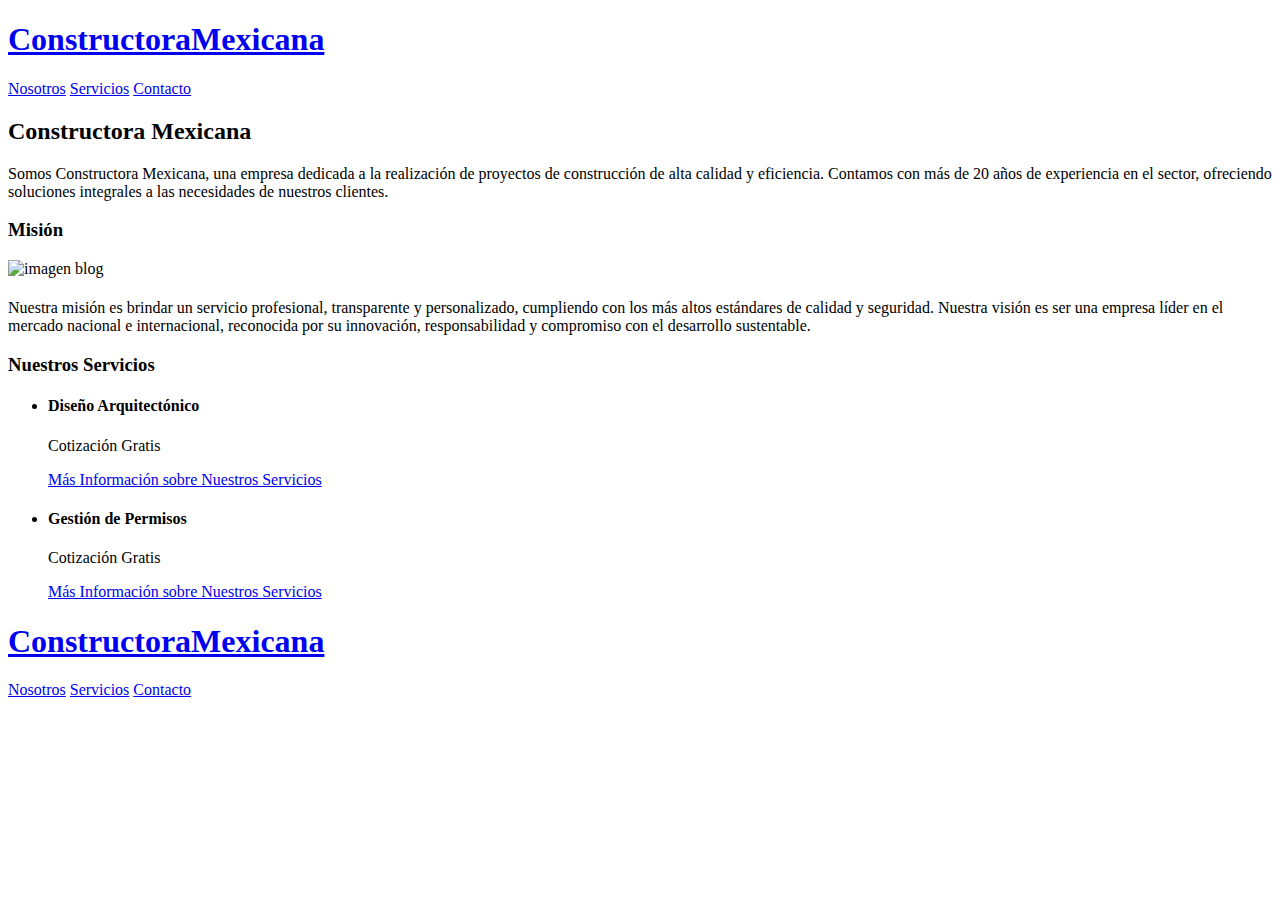
==== index.html @ 45c8fb24 "Initial commit" ====
<!DOCTYPE html>
<html lang="es">
	<head>
		<meta charset="UTF-8">
		<meta name="viewport" content="width=device-width, initial-scale=1.0">
		<title>Constructora Mexicana</title>

		<!-- SEO -->
		<meta name="description" content="Ejemplo de una Página para una Constructora">

		<!-- Prefetch -->
		<link rel="prefetch" href="nosotros.html" as="document">

		<!-- Preload -->
		<link rel="preload" href="css/normalize.css" as="style">
		<link rel="stylesheet" href="css/normalize.css">

		<link rel="preload" href="css/styles.css" as="style">
		<link rel="stylesheet" href="css/styles.css">

		<link rel="preload" href="https://fonts.googleapis.com/css2?family=Open+Sans&family=PT+Sans:wght@400;700&display=swap" crossorigin="crossorigin" as="font">
		<link rel="preconnect" href="https://fonts.gstatic.com">
		<link href="https://fonts.googleapis.com/css2?family=Open+Sans&family=PT+Sans:wght@400;700&display=swap" rel="stylesheet">

	</head>
	<body>
		<header class="header">
			<div class="contenedor">
				<div class="barra">
					<a class="logo" href="index.html">
						<h1 class="logo__nombre no-margin centrar-texto"><span class="logo__bold">ConstructoraMexicana</span></h1>
					</a>

					<nav class="navegacion">
						<a href="nosotros.html" class="navegacion__enlace">Nosotros</a>
						<a href="servicios.html" class="navegacion__enlace">Servicios</a>
						<a href="contacto.html" class="navegacion__enlace">Contacto</a>
					</nav>
				</div>
			</div>
			<div class="header__texto">
				<h2 class="no-margin">Constructora Mexicana</h2>
				<p class="aux-margin">Somos <span>Constructora Mexicana</span>, una empresa dedicada a la realización de proyectos de construcción de alta calidad y eficiencia. Contamos con más de 20 años de experiencia en el sector, ofreciendo soluciones integrales a las necesidades de nuestros clientes.</p>
			</div>
		</header>

		<div class="contenedor contenido-principal">
			<main class="blog">
				<h3>Misión</h3>

				<article class="entrada">
					<div class="entrada__imagen">
						<picture>
							<source loading="lazy" srcset="img/blog1.webp" type="image/webp">
							<img loading="lazy" src="img/blog1.jpg" alt="imagen blog">
						</picture>
					</div>
					<div class="entrada__contenido">
						<h4 class="no-margin"></h4>
						<p>Nuestra misión es brindar un servicio profesional, transparente y personalizado, cumpliendo con los más altos estándares de calidad y seguridad. Nuestra visión es ser una empresa líder en el mercado nacional e internacional, reconocida por su innovación, responsabilidad y compromiso con el desarrollo sustentable.</p>
					</div>
				</article>

			</main>

			<aside class="sidebar">
				<h3>Nuestros Servicios</h3>

				<ul class="cursos no-padding">
					<li class="widget-curso">
						<h4 class="no-margin">Diseño Arquitectónico</h4>
						<p class="widget-curso__label">Cotización <span class="widget-curso__info">Gratis</span></p>
						<a href="servicios.html" class="boton boton--secundario">Más Información sobre Nuestros Servicios</a>
					</li>
					<li class="widget-curso">
						<h4 class="no-margin">Gestión de Permisos</h4>
						<p class="widget-curso__label">Cotización <span class="widget-curso__info">Gratis</span></p>
						<a href="servicios.html" class="boton boton--secundario">Más Información sobre Nuestros Servicios</a>
					</li>
				</ul>
			</aside>
		</div>

		<footer class="footer">
			<div class="contenedor">
				<div class="barra">
					<a class="logo" href="index.html">
						<h1 class="logo__nombre no-margin centrar-texto"><span class="logo__bold">ConstructoraMexicana</span></h1>
					</a>

					<nav class="navegacion">
						<a href="nosotros.html" class="navegacion__enlace">Nosotros</a>
						<a href="servicios.html" class="navegacion__enlace">Servicios</a>
						<a href="contacto.html" class="navegacion__enlace">Contacto</a>
					</nav>
				</div>
			</div>
		</footer>

		<script src="js/modernizr.js"></script>

	</body>
</html>
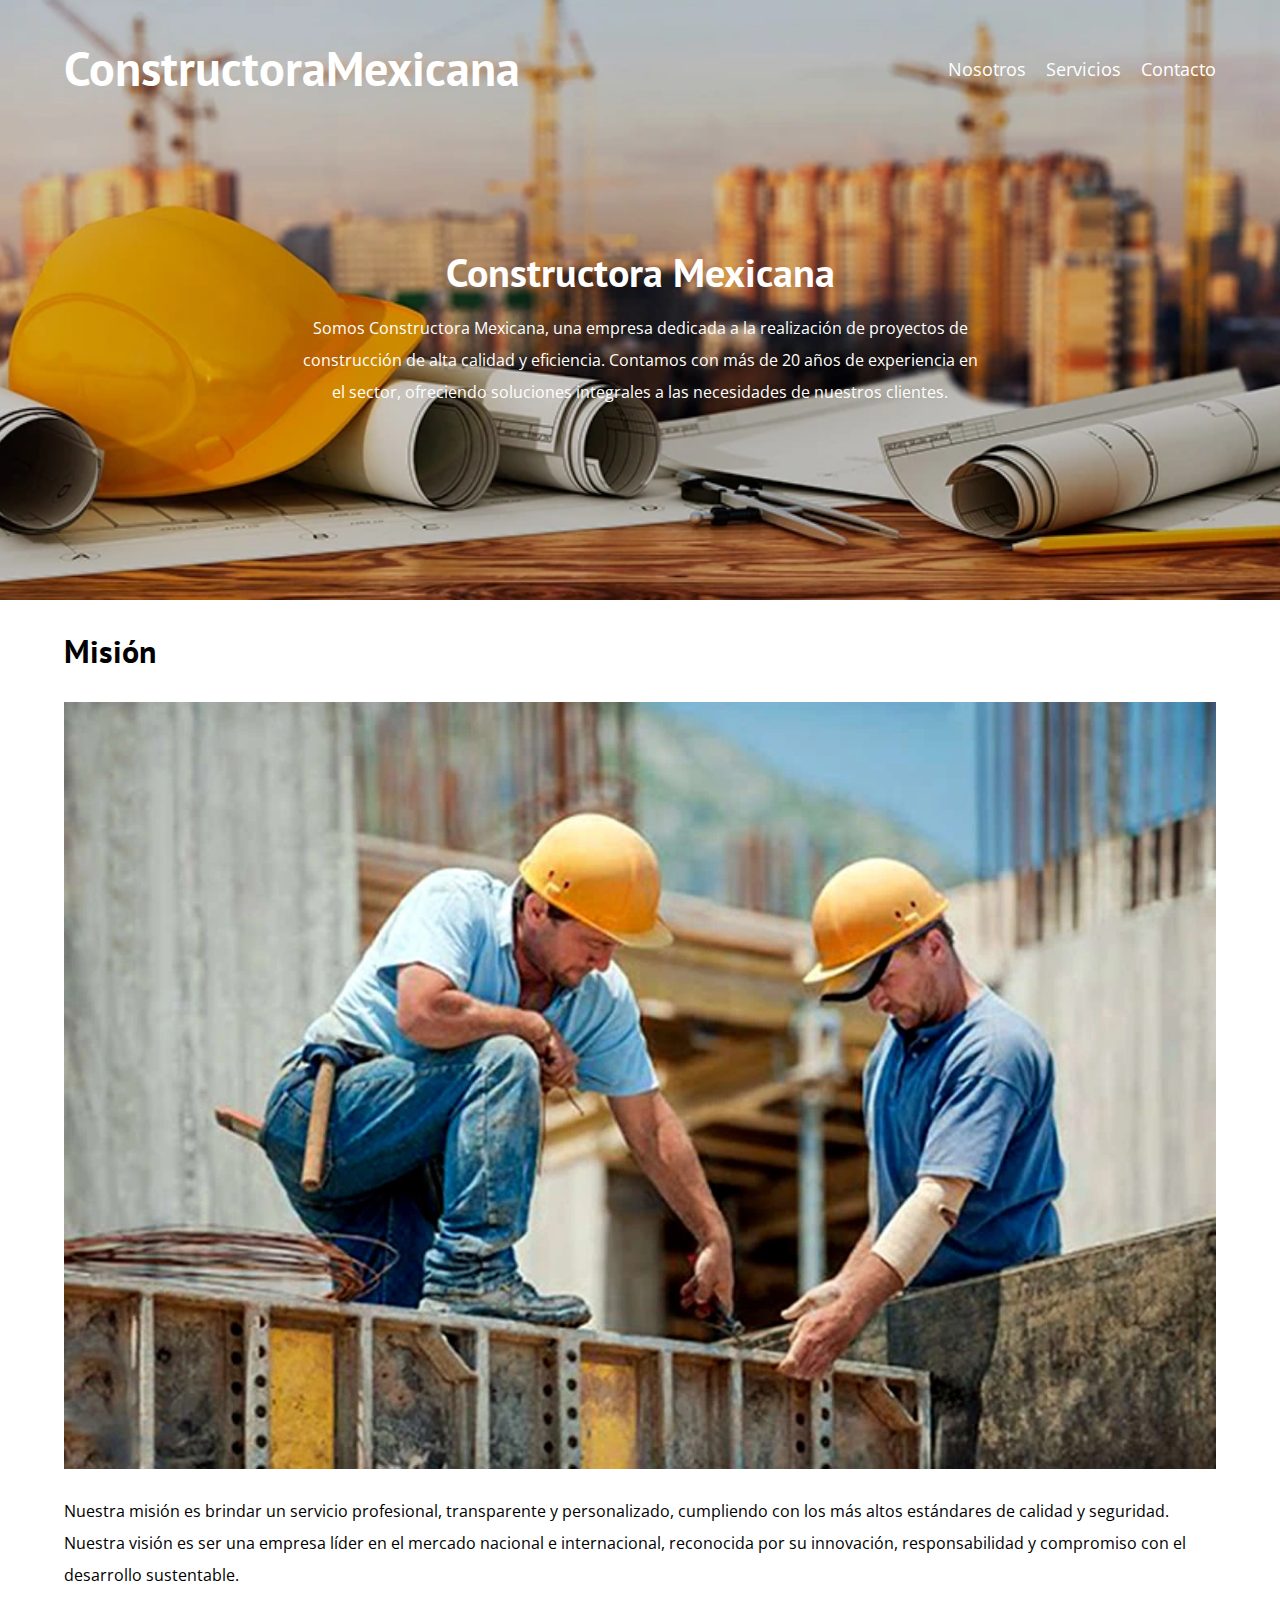
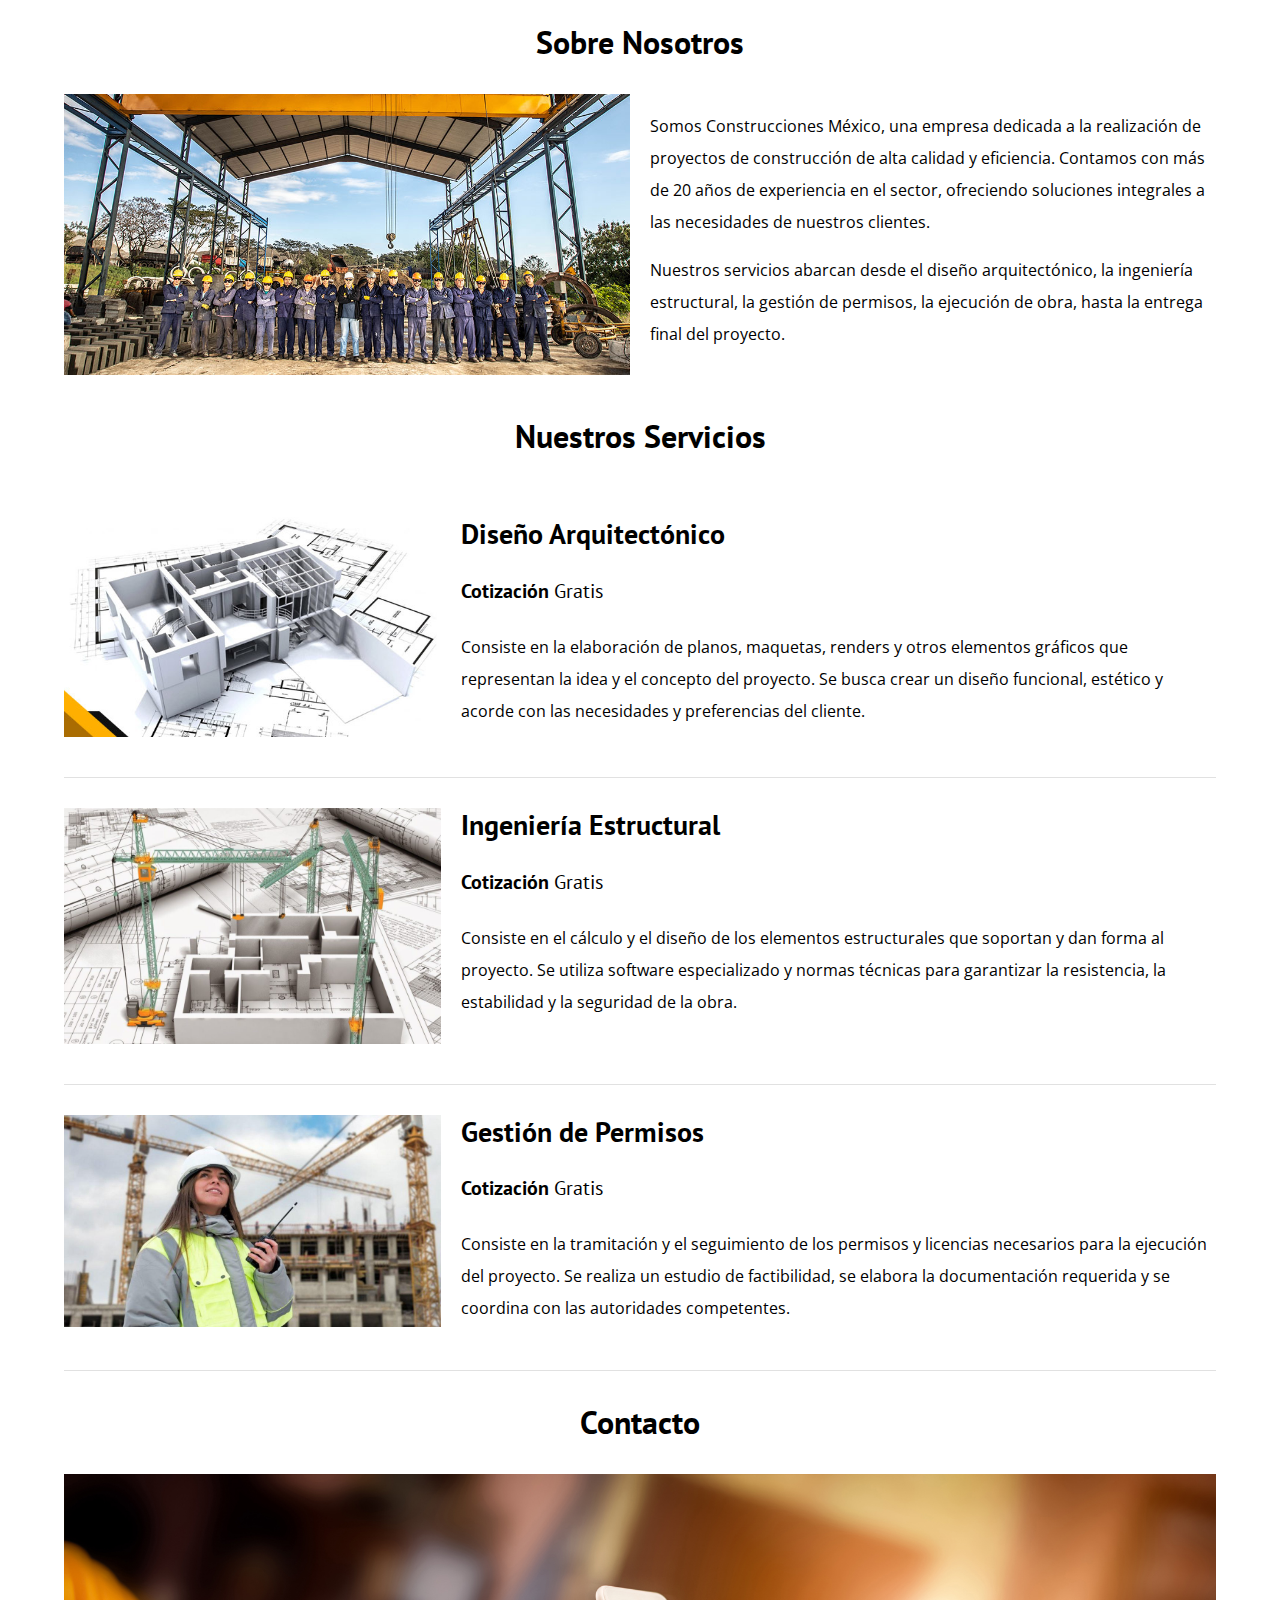
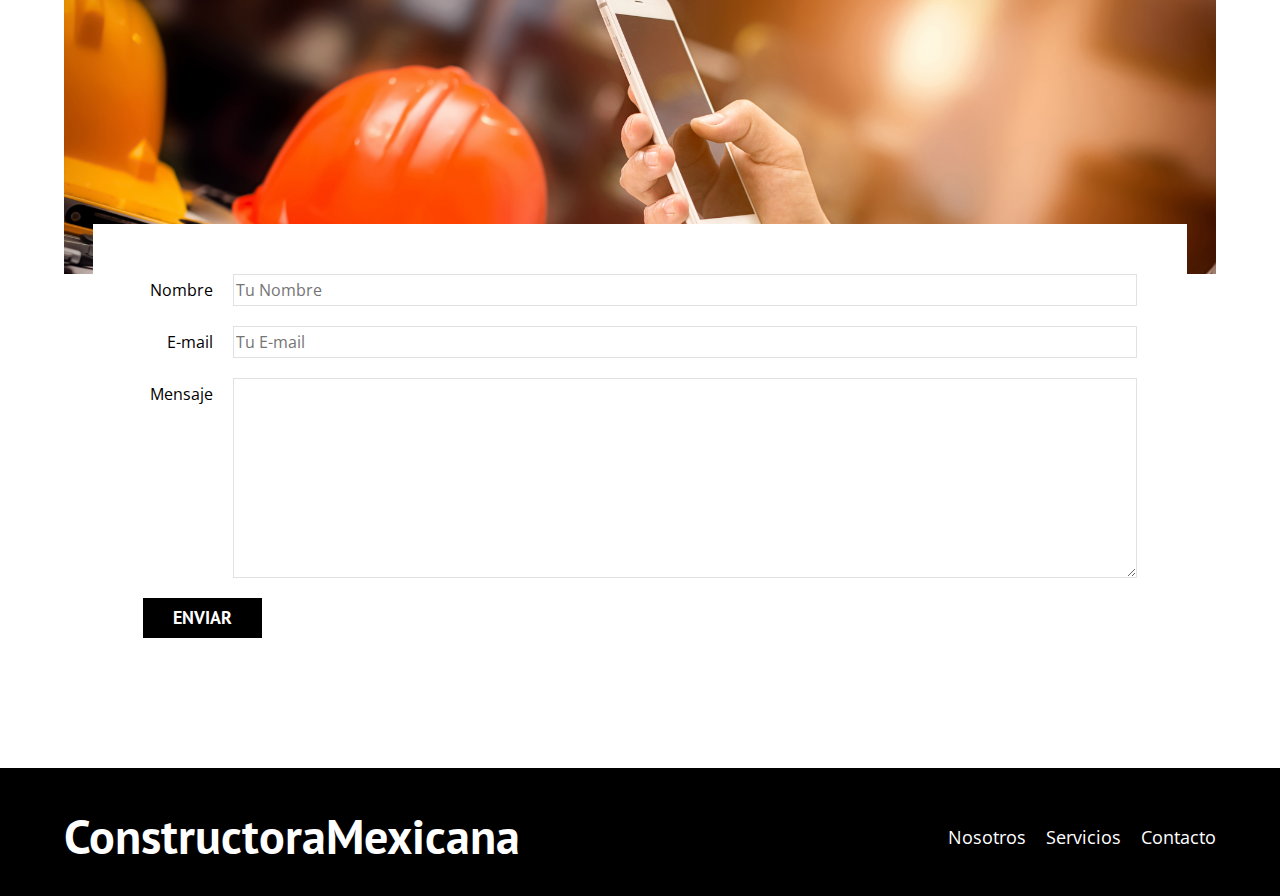
==== commit a8be66cb: "Update index.html" ====
--- a/index.html
+++ b/index.html
@@ -61,8 +61,79 @@
 					</div>
 				</article>
 
+                <h3 class="centrar-texto">Sobre Nosotros</h3>
+
+			<div class="sobre-nosotros">
+				<div class="sobre-nosotros__imagen">
+					<img src="img/nosotros.jpg" alt="imagen nosotros">
+				</div>
+				<div class="sobre-nosotros__texto">
+					<p>Somos <span>Construcciones México</span>, una empresa dedicada a la realización de proyectos de construcción de alta calidad y eficiencia. Contamos con más de 20 años de experiencia en el sector, ofreciendo soluciones integrales a las necesidades de nuestros clientes. </p>
+
+					<p>Nuestros servicios abarcan desde el diseño arquitectónico, la ingeniería estructural, la gestión de permisos, la ejecución de obra, hasta la entrega final del proyecto.</p>
+				</div>
+			</div>
+
+            <h3 class="centrar-texto">Nuestros Servicios</h3>
+
+			<div class="curso">
+				<div class="curso__imagen">
+					<img src="img/curso1.jpg" alt="Imagen Curso">
+				</div>
+				<div class="curso__informacion">
+					<h4 class="no-margin">Diseño Arquitectónico</h4>
+					<p class="curso__label">Cotización <span class="curso__info">Gratis</span></p>
+					<p class="curso__descripcion">Consiste en la elaboración de planos, maquetas, renders y otros elementos gráficos que representan la idea y el concepto del proyecto. Se busca crear un diseño funcional, estético y acorde con las necesidades y preferencias del cliente.</p>
+				</div>				
+			</div> <!-- .curso -->
+
+			<div class="curso">
+				<div class="curso__imagen">
+					<img src="img/curso2.jpg" alt="Imagen Curso">
+				</div>
+				<div class="curso__informacion">
+					<h4 class="no-margin">Ingeniería Estructural</h4>
+					<p class="curso__label">Cotización <span class="curso__info">Gratis</span></p>
+					<p class="curso__descripcion">Consiste en el cálculo y el diseño de los elementos estructurales que soportan y dan forma al proyecto. Se utiliza software especializado y normas técnicas para garantizar la resistencia, la estabilidad y la seguridad de la obra.</p>
+				</div>				
+			</div> <!-- .curso -->
+
+			<div class="curso">
+				<div class="curso__imagen">
+					<img src="img/curso3.jpg" alt="Imagen Curso">
+				</div>
+				<div class="curso__informacion">
+					<h4 class="no-margin">Gestión de Permisos</h4>
+					<p class="curso__label">Cotización <span class="curso__info">Gratis</span></p>
+					<p class="curso__descripcion">Consiste en la tramitación y el seguimiento de los permisos y licencias necesarios para la ejecución del proyecto. Se realiza un estudio de factibilidad, se elabora la documentación requerida y se coordina con las autoridades competentes.</p>
+				</div>				
+			</div>
+
+            <h3 class="centrar-texto">Contacto</h3>
+
+			<div class="contacto-bg"></div>
+			<form class="formulario">
+				<div class="campo">
+					<label class="campo__label" for="nombre">Nombre</label>
+					<input class="campo__field" type="text" placeholder="Tu Nombre" id="nombre">
+				</div>
+				<div class="campo">
+					<label class="campo__label" for="email">E-mail</label>
+					<input class="campo__field" type="email" placeholder="Tu E-mail" id="email">
+				</div>
+				<div class="campo">
+					<label class="campo__label" for="mensaje">Mensaje</label>
+					<textarea class="campo__field campo__field--textarea" id="mensaje"></textarea>
+				</div>
+
+				<div class="campo">
+					<input type="submit" value="Enviar" class="boton boton--primario">
+				</div>
+			</form>
+
 			</main>
 
+            <!--
 			<aside class="sidebar">
 				<h3>Nuestros Servicios</h3>
 
@@ -79,6 +150,7 @@
 					</li>
 				</ul>
 			</aside>
+            -->
 		</div>
 
 		<footer class="footer">
@@ -100,4 +172,4 @@
 		<script src="js/modernizr.js"></script>
 
 	</body>
-</html>+</html>
--- a/css/styles.css
+++ b/css/styles.css
@@ -0,0 +1,378 @@
+:root 
+{
+    --fuenteHeading: 'PT Sans', sans-serif;
+    --fuenteParrafos: 'Open Sans', sans-serif;
+
+    --primario: #f85717;
+    --gris: #e1e1e1;
+    --blanco: #ffffff;
+    --negro: #000000;
+}
+html 
+{
+    box-sizing: border-box;
+    font-size: 62.5%; /* 1 rem = 10px */    
+}
+
+*, *:before, *:after 
+{
+    box-sizing: inherit;
+}
+
+body 
+{
+    font-family: var(--fuenteParrafos);
+    font-size: 1.6rem;
+    line-height: 2;
+}
+
+/** Globales **/
+.contenedor 
+{
+    width: min(90%, 120rem);
+    margin: 0 auto;
+}
+
+a 
+{
+    text-decoration: none;
+}
+
+h1, h2, h3, h4 
+{
+    font-family: var(--fuenteHeading);
+    line-height: 1.2;
+}
+
+h1 
+{
+    font-size: 4.8rem;
+}
+
+h2 
+{
+    font-size: 4rem;
+}
+
+h3 
+{
+    font-size: 3.2rem;
+}
+
+h4 
+{
+    font-size: 2.8rem;
+}
+
+img 
+{
+    max-width: 100%;
+}
+
+/** Utilidades **/
+.no-margin 
+{
+    margin: 0;
+}
+
+.no-padding 
+{
+    padding: 0;
+}
+
+.centrar-texto 
+{
+    text-align: center;
+}
+
+.aux-margin
+{
+    margin-left: 0;
+    margin-right: 0;
+}
+
+@media (min-width: 768px) 
+{
+    .aux-margin
+    {
+        margin-left: 30rem;
+        margin-right: 30rem;
+    }
+
+}
+
+
+
+/** Header **/
+.webp .header 
+{
+    background-image: url(../img/header.webp);
+}
+
+.no-webp .header 
+{
+    background-image: url(../img/header.jpg);
+}
+
+.header 
+{
+    height: 60rem;
+    background-size: cover;
+    background-repeat: no-repeat;
+    background-position: center center;
+}
+
+.header__texto 
+{
+   text-align: center;
+   color: var(--blanco);
+   margin-top: 5rem;
+}
+
+@media (min-width: 768px) 
+{
+    .header__texto 
+	{
+        margin-top: 15rem;
+    }
+}
+
+
+.barra 
+{
+    padding-top: 4rem;
+}
+
+@media (min-width: 768px) 
+{
+    .barra 
+	{
+        display: flex;
+        justify-content: space-between;
+        align-items: center;
+    }
+}
+
+.logo 
+{
+    color: var(--blanco);
+    
+}
+
+.logo__nombre 
+{
+    font-weight: 400;
+}
+
+.logo__bold 
+{
+    font-weight: 700;
+}
+
+@media (min-width: 768px) 
+{
+    .navegacion 
+	{
+        display: flex;
+        gap: 2rem;
+    }
+}
+
+.navegacion__enlace 
+{
+    display: block;
+    text-align: center;
+    font-size: 1.8rem;
+    color: var(--blanco);
+}
+
+/**
+@media (min-width: 768px) 
+{
+    .contenido-principal 
+	{
+        display: grid;
+        grid-template-columns: 2fr 1fr;
+        column-gap: 4rem;
+    }
+}
+**/
+
+.entrada 
+{
+    border-bottom: 1px solid var(--gris);
+    margin-bottom: 2rem;
+}
+
+.entrada:last-of-type 
+{
+    border: none;
+    margin-bottom: 0;
+}
+
+.boton 
+{
+    display: block;
+    font-family: var(--fuenteHeading);
+    color: var(--blanco);
+    text-align: center;
+    padding: 1rem 3rem;
+    font-size: 1.8rem;
+    text-transform: uppercase;
+    font-weight: 700;
+    margin-bottom: 2rem;
+    border: none;
+}
+
+@media (min-width: 768px) 
+{
+    .boton 
+	{
+        display: inline-block;
+
+    }
+}
+
+.boton:hover 
+{
+    cursor: pointer;
+}
+
+.boton--primario 
+{
+    background-color: var(--negro);
+}
+
+.boton--secundario 
+{
+    background-color: var(--primario);
+}
+
+.cursos 
+{
+    list-style: none;
+}
+
+.widget-curso 
+{
+    border-bottom: 1px solid var(--gris);
+    margin-bottom: 2rem;
+}
+
+.widget-curso:last-of-type 
+{
+    border: none;
+    margin-bottom: 0;
+}
+
+.widget-curso__label 
+{
+    font-family: var(--fuenteHeading);
+    font-weight: bold;
+}
+
+.widget-curso__info 
+{
+    font-weight: normal;
+}
+
+.widget-curso__label, .widget-curso__info 
+{
+    font-size: 2rem;
+}
+
+.footer 
+{
+    background-color: var(--negro);
+    padding-bottom: 3rem;
+    margin-top: 4rem;
+}
+
+/** Nosotros **/
+@media (min-width: 768px) 
+{
+    .sobre-nosotros 
+	{
+        display: grid;
+        grid-template-columns: repeat(2, 1fr);
+        column-gap: 2rem;
+    }
+}
+
+/** Servicios **/
+.curso 
+{
+    padding: 3rem 0;
+    border-bottom: 1px solid var(--gris);
+}
+@media (min-width: 768px) 
+{
+    .curso 
+	{
+        display: grid;
+        grid-template-columns: 1fr 2fr;
+        column-gap: 2rem;
+    }
+}
+
+.curso:last-of-type 
+{
+   border: none;
+}
+
+.curso__label 
+{
+    font-family: var(--fuenteHeading);
+    font-weight: bold;
+}
+
+.curso__info 
+{
+    font-weight: normal;
+}
+
+.curso__label, .curso__info 
+{
+    font-size: 2rem;
+}
+
+/** Contacto **/
+.contacto-bg 
+{
+    background-image: url(../img/contacto.jpg);
+    height: 40rem;
+    background-size: cover;
+    background-repeat: no-repeat;
+}
+
+.formulario 
+{
+    background-color: var(--blanco);
+    margin: -5rem auto 0 auto;
+    width: 95%;
+    padding: 5rem;
+}
+
+.campo 
+{
+    display: flex;
+    margin-bottom: 2rem;
+}
+
+.campo__label 
+{
+    flex: 0 0 9rem;
+    text-align: right;
+    padding-right: 2rem;
+}
+
+.campo__field 
+{
+    flex: 1;
+    border: 1px solid var(--gris);
+}
+
+.campo__field--textarea 
+{
+    height: 20rem;
+}
--- a/css/styles.css
+++ b/css/styles.css
@@ -0,0 +1,378 @@
+:root 
+{
+    --fuenteHeading: 'PT Sans', sans-serif;
+    --fuenteParrafos: 'Open Sans', sans-serif;
+
+    --primario: #f85717;
+    --gris: #e1e1e1;
+    --blanco: #ffffff;
+    --negro: #000000;
+}
+html 
+{
+    box-sizing: border-box;
+    font-size: 62.5%; /* 1 rem = 10px */    
+}
+
+*, *:before, *:after 
+{
+    box-sizing: inherit;
+}
+
+body 
+{
+    font-family: var(--fuenteParrafos);
+    font-size: 1.6rem;
+    line-height: 2;
+}
+
+/** Globales **/
+.contenedor 
+{
+    width: min(90%, 120rem);
+    margin: 0 auto;
+}
+
+a 
+{
+    text-decoration: none;
+}
+
+h1, h2, h3, h4 
+{
+    font-family: var(--fuenteHeading);
+    line-height: 1.2;
+}
+
+h1 
+{
+    font-size: 4.8rem;
+}
+
+h2 
+{
+    font-size: 4rem;
+}
+
+h3 
+{
+    font-size: 3.2rem;
+}
+
+h4 
+{
+    font-size: 2.8rem;
+}
+
+img 
+{
+    max-width: 100%;
+}
+
+/** Utilidades **/
+.no-margin 
+{
+    margin: 0;
+}
+
+.no-padding 
+{
+    padding: 0;
+}
+
+.centrar-texto 
+{
+    text-align: center;
+}
+
+.aux-margin
+{
+    margin-left: 0;
+    margin-right: 0;
+}
+
+@media (min-width: 768px) 
+{
+    .aux-margin
+    {
+        margin-left: 30rem;
+        margin-right: 30rem;
+    }
+
+}
+
+
+
+/** Header **/
+.webp .header 
+{
+    background-image: url(../img/header.webp);
+}
+
+.no-webp .header 
+{
+    background-image: url(../img/header.jpg);
+}
+
+.header 
+{
+    height: 60rem;
+    background-size: cover;
+    background-repeat: no-repeat;
+    background-position: center center;
+}
+
+.header__texto 
+{
+   text-align: center;
+   color: var(--blanco);
+   margin-top: 5rem;
+}
+
+@media (min-width: 768px) 
+{
+    .header__texto 
+	{
+        margin-top: 15rem;
+    }
+}
+
+
+.barra 
+{
+    padding-top: 4rem;
+}
+
+@media (min-width: 768px) 
+{
+    .barra 
+	{
+        display: flex;
+        justify-content: space-between;
+        align-items: center;
+    }
+}
+
+.logo 
+{
+    color: var(--blanco);
+    
+}
+
+.logo__nombre 
+{
+    font-weight: 400;
+}
+
+.logo__bold 
+{
+    font-weight: 700;
+}
+
+@media (min-width: 768px) 
+{
+    .navegacion 
+	{
+        display: flex;
+        gap: 2rem;
+    }
+}
+
+.navegacion__enlace 
+{
+    display: block;
+    text-align: center;
+    font-size: 1.8rem;
+    color: var(--blanco);
+}
+
+/**
+@media (min-width: 768px) 
+{
+    .contenido-principal 
+	{
+        display: grid;
+        grid-template-columns: 2fr 1fr;
+        column-gap: 4rem;
+    }
+}
+**/
+
+.entrada 
+{
+    border-bottom: 1px solid var(--gris);
+    margin-bottom: 2rem;
+}
+
+.entrada:last-of-type 
+{
+    border: none;
+    margin-bottom: 0;
+}
+
+.boton 
+{
+    display: block;
+    font-family: var(--fuenteHeading);
+    color: var(--blanco);
+    text-align: center;
+    padding: 1rem 3rem;
+    font-size: 1.8rem;
+    text-transform: uppercase;
+    font-weight: 700;
+    margin-bottom: 2rem;
+    border: none;
+}
+
+@media (min-width: 768px) 
+{
+    .boton 
+	{
+        display: inline-block;
+
+    }
+}
+
+.boton:hover 
+{
+    cursor: pointer;
+}
+
+.boton--primario 
+{
+    background-color: var(--negro);
+}
+
+.boton--secundario 
+{
+    background-color: var(--primario);
+}
+
+.cursos 
+{
+    list-style: none;
+}
+
+.widget-curso 
+{
+    border-bottom: 1px solid var(--gris);
+    margin-bottom: 2rem;
+}
+
+.widget-curso:last-of-type 
+{
+    border: none;
+    margin-bottom: 0;
+}
+
+.widget-curso__label 
+{
+    font-family: var(--fuenteHeading);
+    font-weight: bold;
+}
+
+.widget-curso__info 
+{
+    font-weight: normal;
+}
+
+.widget-curso__label, .widget-curso__info 
+{
+    font-size: 2rem;
+}
+
+.footer 
+{
+    background-color: var(--negro);
+    padding-bottom: 3rem;
+    margin-top: 4rem;
+}
+
+/** Nosotros **/
+@media (min-width: 768px) 
+{
+    .sobre-nosotros 
+	{
+        display: grid;
+        grid-template-columns: repeat(2, 1fr);
+        column-gap: 2rem;
+    }
+}
+
+/** Servicios **/
+.curso 
+{
+    padding: 3rem 0;
+    border-bottom: 1px solid var(--gris);
+}
+@media (min-width: 768px) 
+{
+    .curso 
+	{
+        display: grid;
+        grid-template-columns: 1fr 2fr;
+        column-gap: 2rem;
+    }
+}
+
+.curso:last-of-type 
+{
+   border: none;
+}
+
+.curso__label 
+{
+    font-family: var(--fuenteHeading);
+    font-weight: bold;
+}
+
+.curso__info 
+{
+    font-weight: normal;
+}
+
+.curso__label, .curso__info 
+{
+    font-size: 2rem;
+}
+
+/** Contacto **/
+.contacto-bg 
+{
+    background-image: url(../img/contacto.jpg);
+    height: 40rem;
+    background-size: cover;
+    background-repeat: no-repeat;
+}
+
+.formulario 
+{
+    background-color: var(--blanco);
+    margin: -5rem auto 0 auto;
+    width: 95%;
+    padding: 5rem;
+}
+
+.campo 
+{
+    display: flex;
+    margin-bottom: 2rem;
+}
+
+.campo__label 
+{
+    flex: 0 0 9rem;
+    text-align: right;
+    padding-right: 2rem;
+}
+
+.campo__field 
+{
+    flex: 1;
+    border: 1px solid var(--gris);
+}
+
+.campo__field--textarea 
+{
+    height: 20rem;
+}
